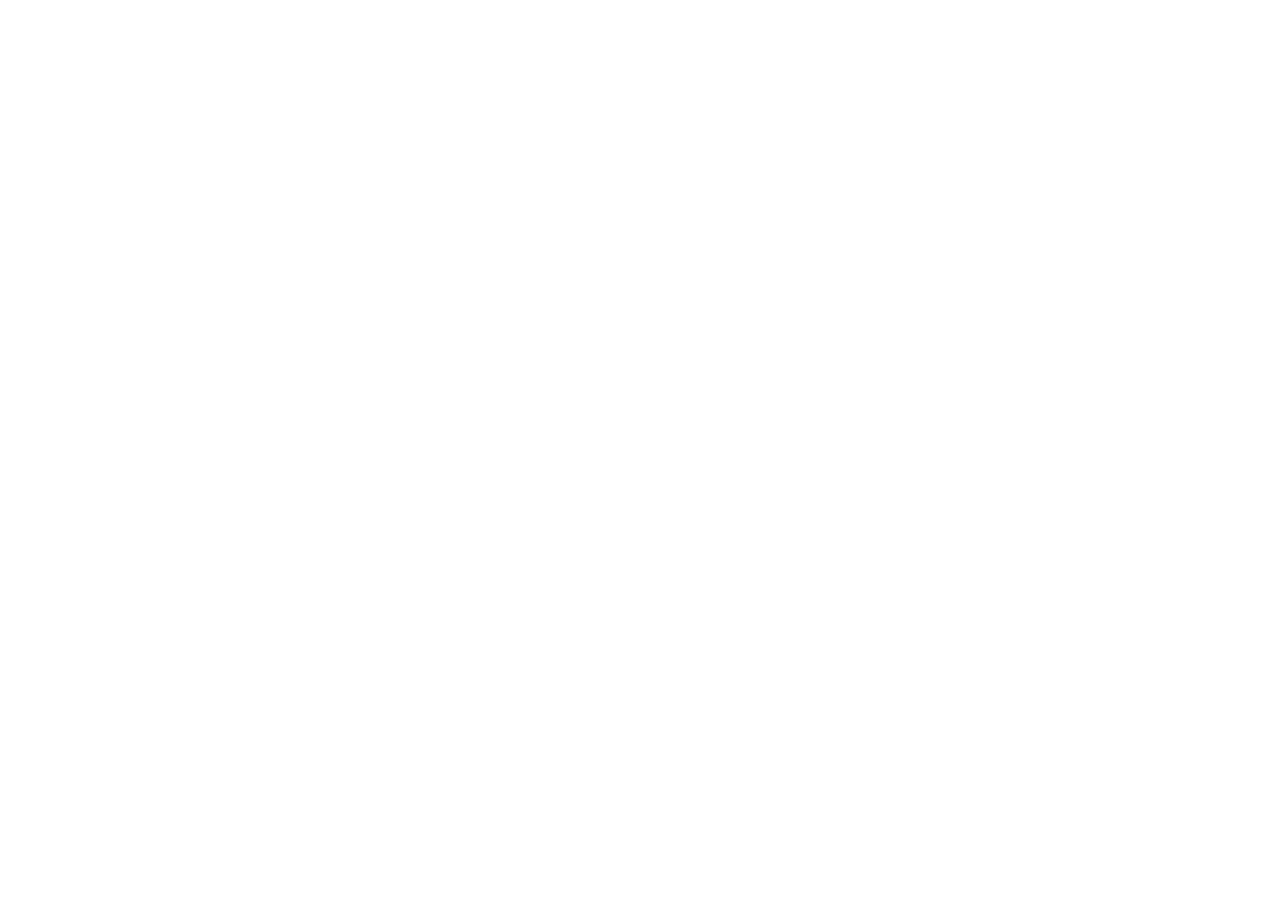
==== index.html @ 42ac5d2c "first commit" ====
<!DOCTYPE html>
<html lang="en">
  <head>
    <meta charset="UTF-8" />
    <meta http-equiv="X-UA-Compatible" content="IE=edge" />
    <meta name="viewport" content="width=device-width, initial-scale=1.0" />
    <title>Document</title>
  </head>
  <body></body>
</html>
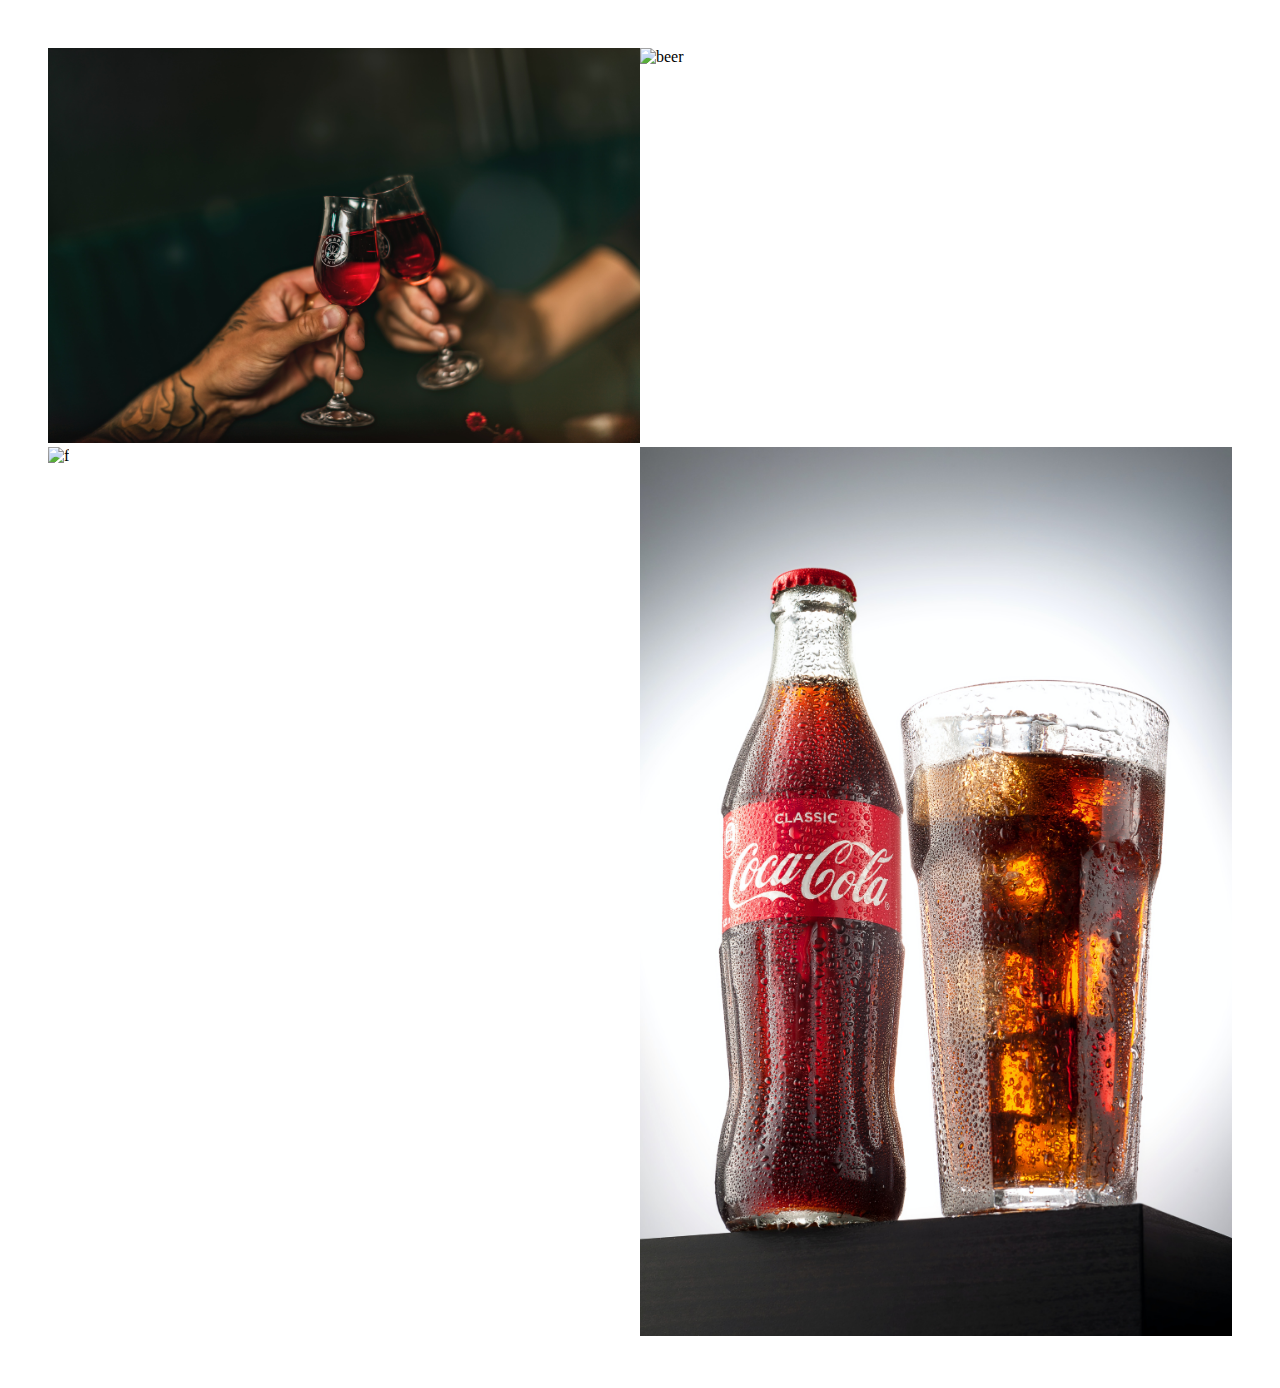
==== commit f0e98f49: "oevelse1" ====
--- a/index.html
+++ b/index.html
@@ -4,7 +4,25 @@
     <meta charset="UTF-8" />
     <meta http-equiv="X-UA-Compatible" content="IE=edge" />
     <meta name="viewport" content="width=device-width, initial-scale=1.0" />
+    <link rel="stylesheet" href="/style.css" />
+
     <title>Document</title>
   </head>
-  <body></body>
+  <body>
+    <div class="images">
+      <div id="snaps">
+        <img src="snaps.webp" alt="snaps" />
+      </div>
+      <div id="beer">
+        <img src="beer.webp" alt="beer" />
+      </div>
+      <div id="fanta">
+        <img src="fanta.webp" alt="f" />
+      </div>
+      <div id="cola">
+        <img src="cola.webp" alt="c" />
+      </div>
+    </div>
+    <script src="/java.js"></script>
+  </body>
 </html>
--- a/style.css
+++ b/style.css
@@ -0,0 +1,18 @@
+* {
+  margin: 0;
+  padding: 0;
+  box-sizing: border-box;
+}
+
+img {
+  max-width: 100%;
+  height: auto;
+  display: inline;
+}
+
+.images {
+  display: grid;
+  grid-template-columns: 1fr 1fr;
+  padding: 2rem;
+  margin: 1rem;
+}
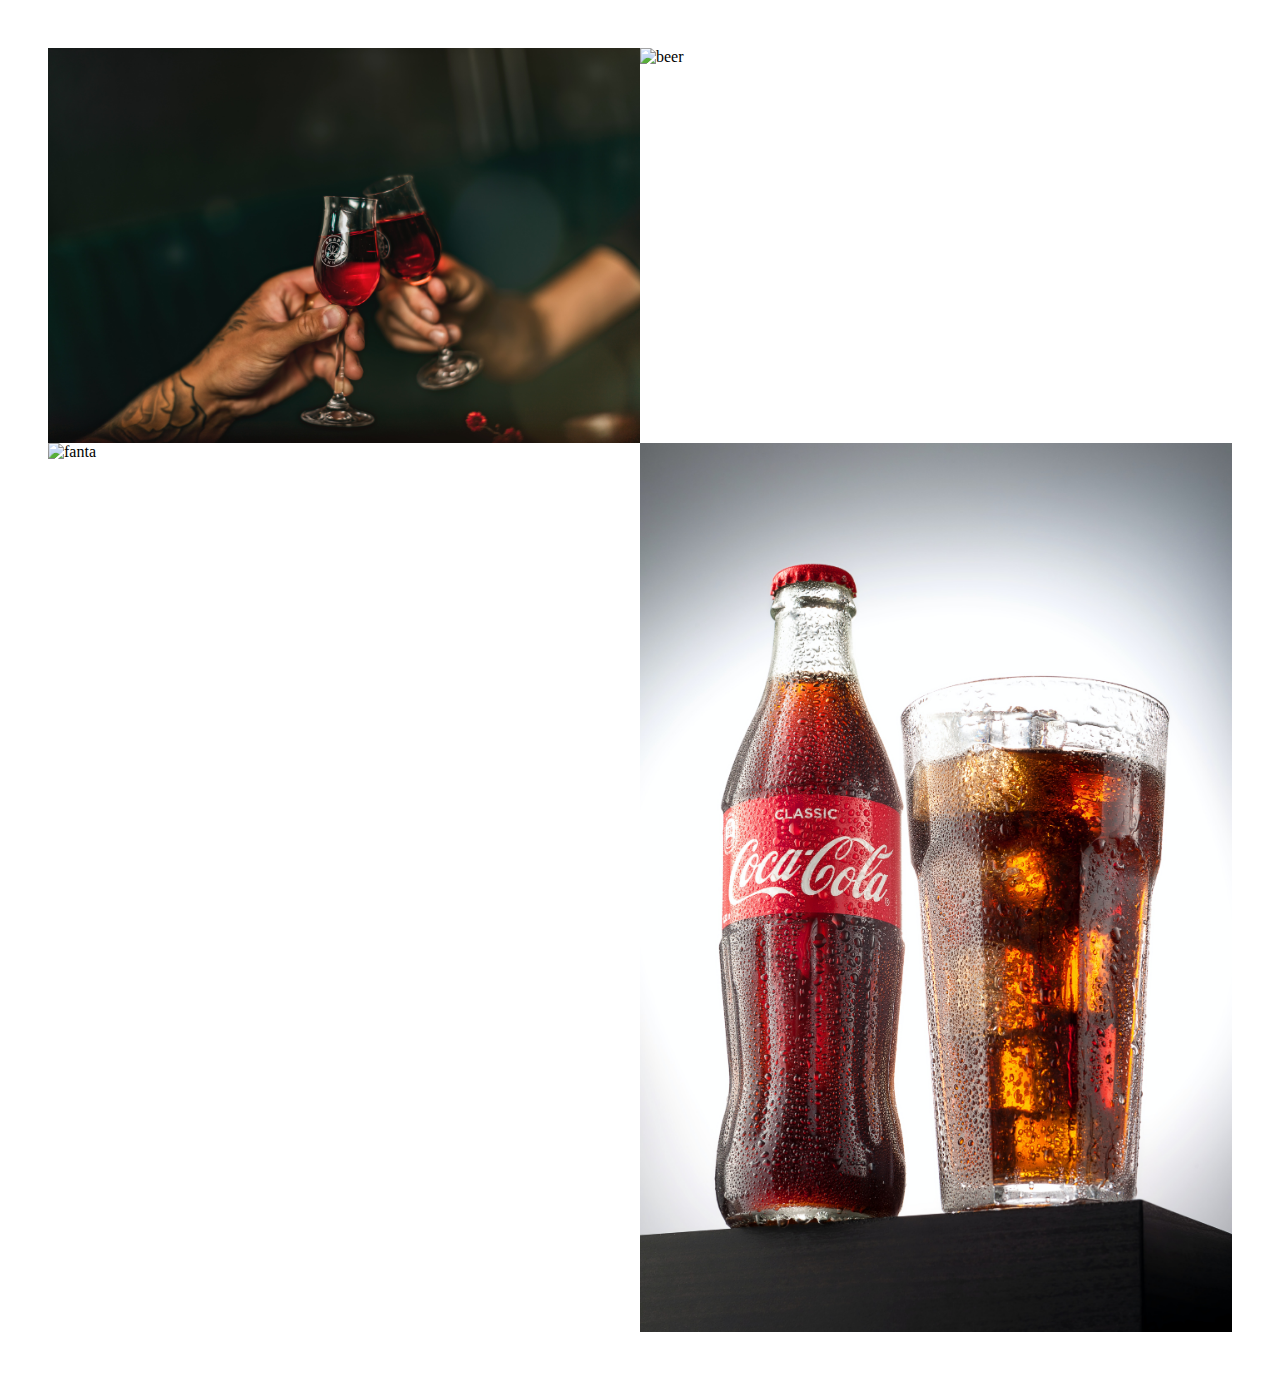
==== commit b2f02bf9: "1 og 2 i samme mappe" ====
--- a/index.html
+++ b/index.html
@@ -1,28 +1,37 @@
 <!DOCTYPE html>
-<html lang="en">
+<html lang="da">
   <head>
     <meta charset="UTF-8" />
     <meta http-equiv="X-UA-Compatible" content="IE=edge" />
     <meta name="viewport" content="width=device-width, initial-scale=1.0" />
     <link rel="stylesheet" href="/style.css" />
-
-    <title>Document</title>
+    <title>drinks</title>
   </head>
   <body>
     <div class="images">
-      <div id="snaps">
-        <img src="snaps.webp" alt="snaps" />
-      </div>
-      <div id="beer">
-        <img src="beer.webp" alt="beer" />
-      </div>
-      <div id="fanta">
-        <img src="fanta.webp" alt="f" />
-      </div>
-      <div id="cola">
-        <img src="cola.webp" alt="c" />
-      </div>
+      <img id="snaps" src="snaps.webp" alt="snaps" class="" />
+      <img id="beer" src="beer.webp" alt="beer" class="" />
+      <img id="fanta" src="fanta.webp" alt="fanta" class="" />
+      <img id="cola" src="cola.webp" alt="cola" class="" />
     </div>
-    <script src="/java.js"></script>
+
+    <script>
+      // que.sel.All img tager fat i alle images//
+      // kan ogsaa lave hver for sig hvor de alle kalder samme funktion men All er DRY//
+      document.querySelectorAll("img");
+
+      function tjek() {
+        // this referer til det html element der har klik event paa sig. det er billedet der bliver klikket paa.//
+        // man kunde ogsaa skrive this.alt saa der staar i consollen hvad alt navn er, eks. snaps, beer//
+        console.log(this);
+        // || betyder eller//
+        if (this.alt == "beer" || this.alt == "snaps") {
+          console.log("indeholder alkohol");
+          // alt andet/else saa er den alkoholfri//
+        } else {
+          console.log("alkoholfri");
+        }
+      }
+    </script>
   </body>
 </html>
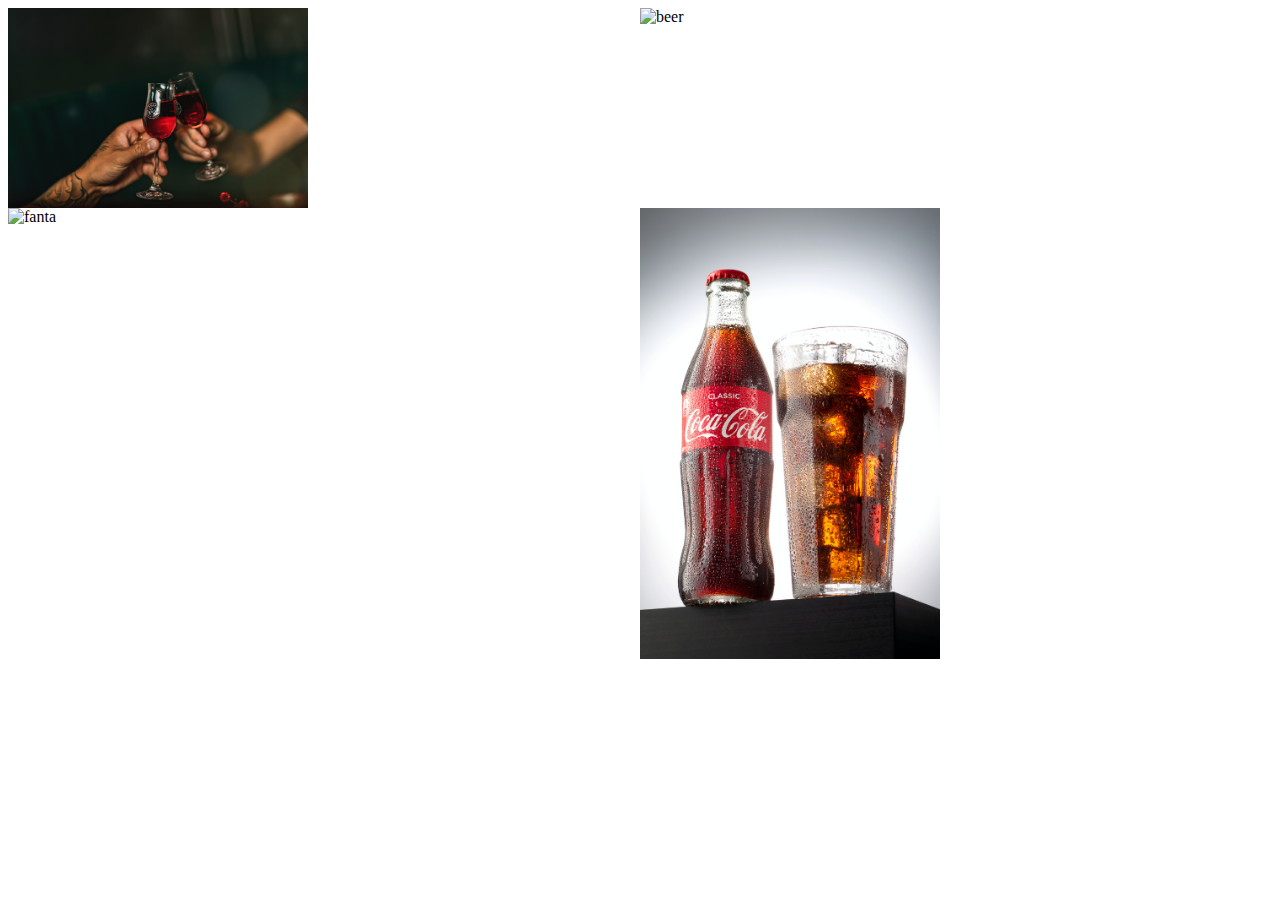
==== commit 75bd8dd3: "done" ====
--- a/index.html
+++ b/index.html
@@ -4,26 +4,39 @@
     <meta charset="UTF-8" />
     <meta http-equiv="X-UA-Compatible" content="IE=edge" />
     <meta name="viewport" content="width=device-width, initial-scale=1.0" />
-    <link rel="stylesheet" href="/style.css" />
     <title>drinks</title>
+    <style>
+      .images {
+        display: grid;
+        grid-template-columns: repeat(2, 1fr);
+        grid-auto-rows: minmax(100px, auto);
+      }
+    </style>
   </head>
   <body>
     <div class="images">
-      <img id="snaps" src="snaps.webp" alt="snaps" class="" />
-      <img id="beer" src="beer.webp" alt="beer" class="" />
-      <img id="fanta" src="fanta.webp" alt="fanta" class="" />
-      <img id="cola" src="cola.webp" alt="cola" class="" />
+      <img id="snaps" width="300px" src="snaps.webp" alt="snaps" class="" />
+      <img id="beer" width="300px" src="beer.webp" alt="beer" class="" />
+      <img id="fanta" width="300px" src="fanta.webp" alt="fanta" class="" />
+      <img id="cola" width="300px" src="cola.webp" alt="cola" class="" />
     </div>
 
     <script>
       // que.sel.All img tager fat i alle images//
       // kan ogsaa lave hver for sig hvor de alle kalder samme funktion men All er DRY//
-      document.querySelectorAll("img");
+      const snaps = document.querySelector("#snaps");
+      snaps.addEventListener("click", tjek);
+      // document.querySelectorAll("img");
+      // lang version saa det er skaaret ud lige nu, men ellers DRY//
+      //shift option down/up for copy//
+      document.querySelector("#fanta").addEventListener("click", tjek);
+      document.querySelector("#cola").addEventListener("click", tjek);
+      document.querySelector("#beer").addEventListener("click", tjek);
 
       function tjek() {
         // this referer til det html element der har klik event paa sig. det er billedet der bliver klikket paa.//
         // man kunde ogsaa skrive this.alt saa der staar i consollen hvad alt navn er, eks. snaps, beer//
-        console.log(this);
+        console.log(this.alt);
         // || betyder eller//
         if (this.alt == "beer" || this.alt == "snaps") {
           console.log("indeholder alkohol");
